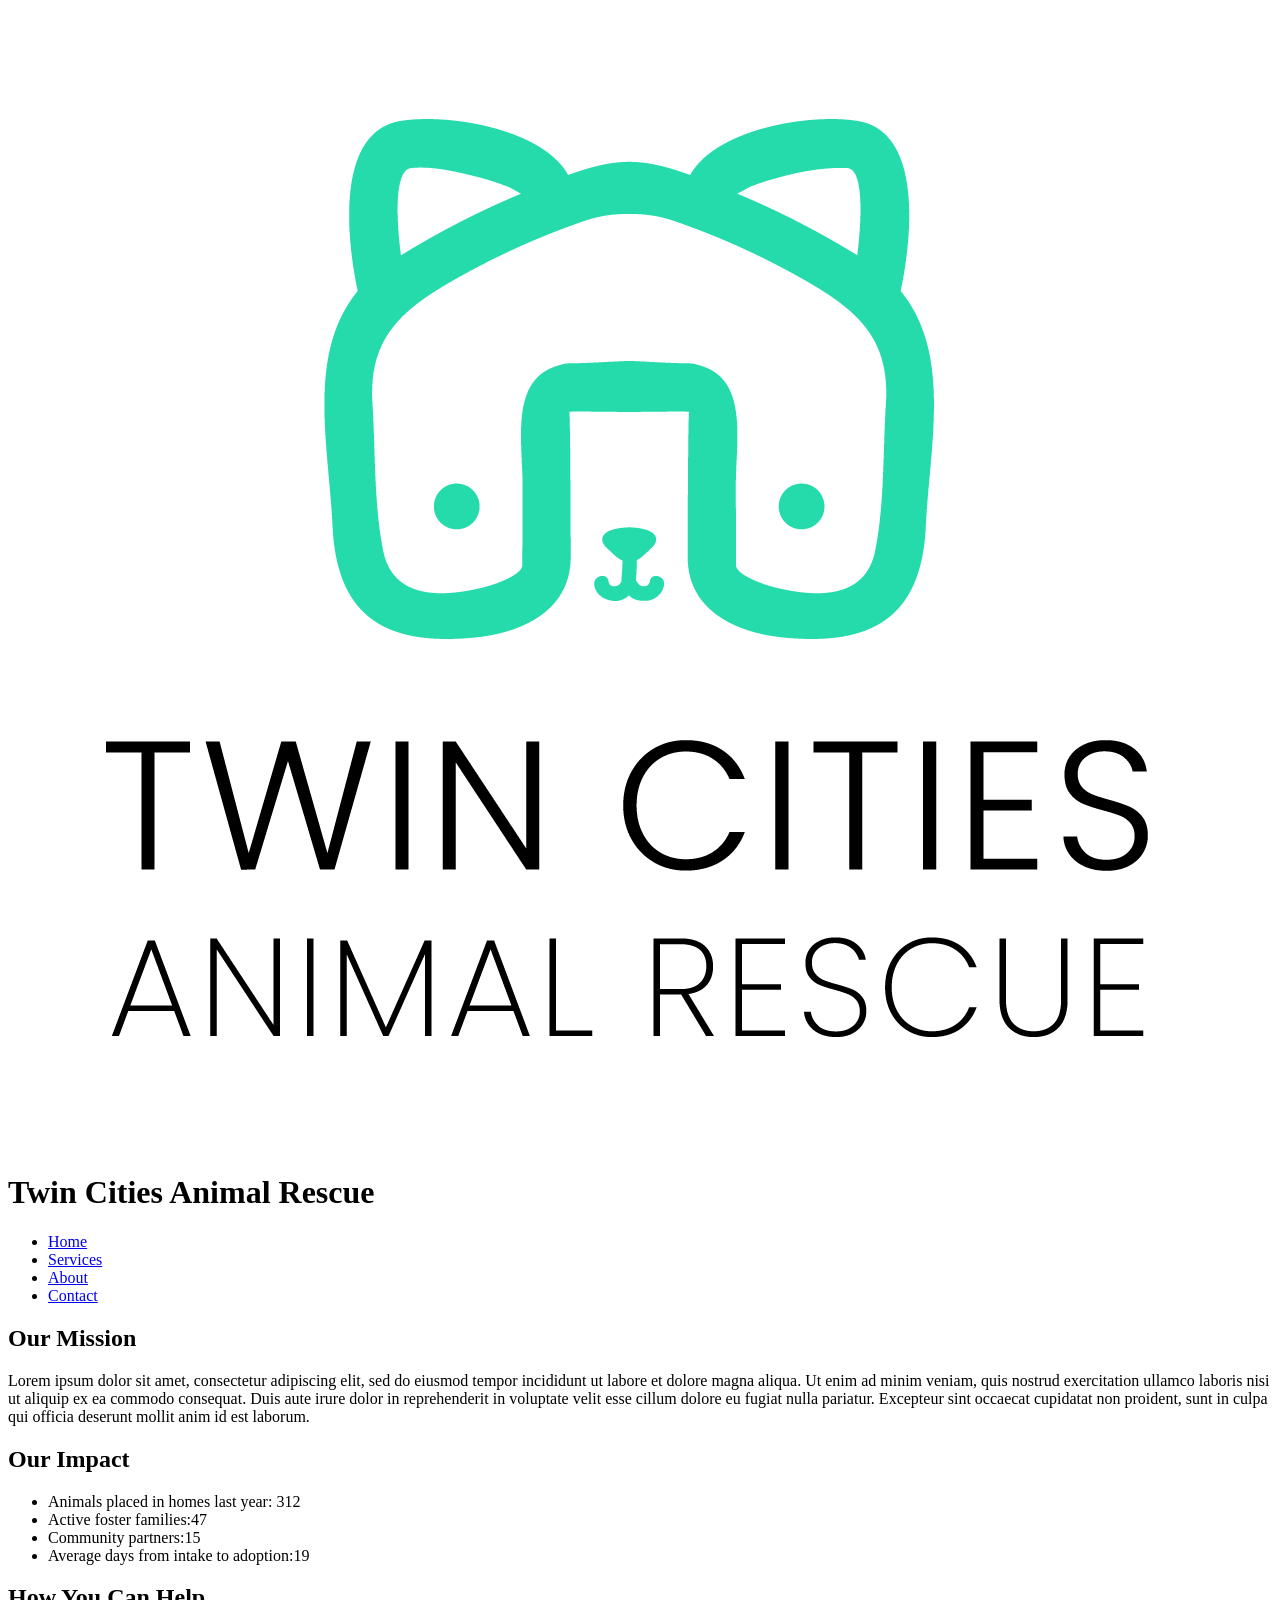
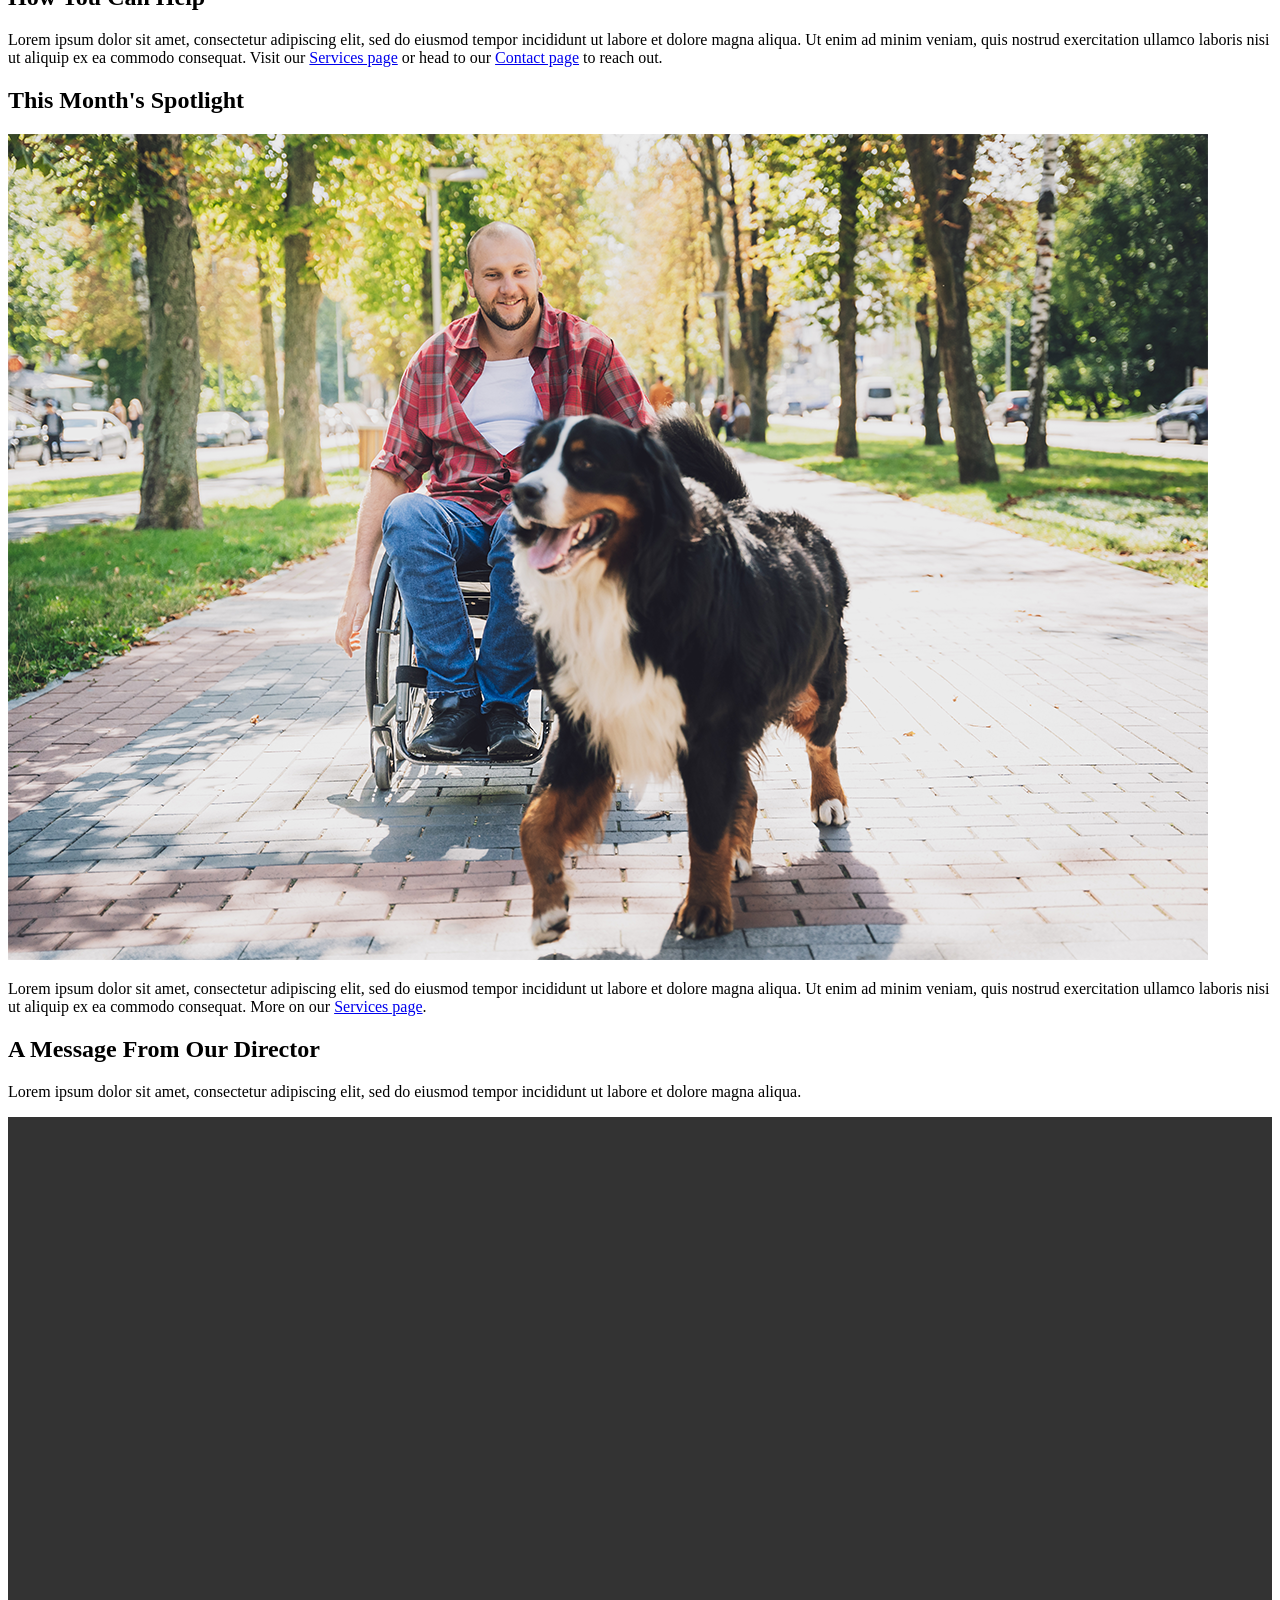
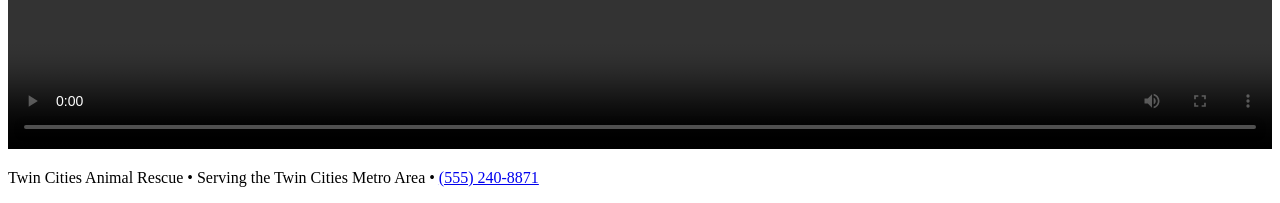
==== index.html @ f247df3c "Add files via upload" ====
<!DOCTYPE html>
<html lang="en">
<head>
    <meta charset="UTF-8">
    <meta name="viewport" content="width=device-width, initial-scale=1.0">
	<link rel="stylesheet" href="style.css">
    <title>Twin Cities Animal Rescue | Home</title>
	<link rel="preconnect" href="https://fonts.googleapis.com">
	<link rel="preconnect" href="https://fonts.gstatic.com" crossorigin>
	<link href="https://fonts.googleapis.com/css2?family=Montserrat:ital,wght@0,100..900;1,100..900&display=swap" rel="stylesheet">
</head>
<body>
    <header>
        <a href="index.html"><img src="images/rescue-logo_c.png" alt="Twin Cities Animal Rescue logo, a dog's head in the shape of a home"></a>
        <h1>Twin Cities Animal Rescue</h1>
        <nav>
            <ul>
                <li><a href="index.html">Home</a></li>
                <li><a href="services.html">Services</a></li>
                <li><a href="about.html">About</a></li>
                <li><a href="contact.html">Contact</a></li>
            </ul>
        </nav>
    </header>

    <main id="home">
        <section>
            <h2>Our Mission</h2>
            <p>Lorem ipsum dolor sit amet, consectetur adipiscing elit, sed do eiusmod tempor incididunt ut labore et dolore magna aliqua. Ut enim ad minim veniam, quis nostrud exercitation ullamco laboris nisi ut aliquip ex ea commodo consequat. Duis aute irure dolor in reprehenderit in voluptate velit esse cillum dolore eu fugiat nulla pariatur. Excepteur sint occaecat cupidatat non proident, sunt in culpa qui officia deserunt mollit anim id est laborum.</p>
        </section>

		<section id="our-impact">
			<h2>Our Impact</h2>
			<ul id="home-column-1">
				<li>Animals placed in homes last year: <span class="number">312</span></li>
				<li>Active foster families:<span class="number">47</span></li>
				<li>Community partners:<span class="number">15</span></li>
				<li>Average days from intake to adoption:<span class="number">19</span></li>
			</ul>
		</section>

		<section>
			<h2>How You Can Help</h2>
			<p>Lorem ipsum dolor sit amet, consectetur adipiscing elit, sed do eiusmod tempor incididunt ut labore et dolore magna aliqua. Ut enim ad minim veniam, quis nostrud exercitation ullamco laboris nisi ut aliquip ex ea commodo consequat. Visit our <a href="services.html">Services page</a> or head to our <a href="contact.html">Contact page</a> to reach out.</p>
		</section>

        <section id="spotlight">
            <h2>This Month's Spotlight</h2>
            <picture>
                <source srcset="images/rescue-feature-large_c.png" media="(min-width: 600px)">
                <img src="images/rescue-feature-small_c.png" alt="A black and white rescued dog with it's owner, a man in a wheelchair">
            </picture>
            <p>Lorem ipsum dolor sit amet, consectetur adipiscing elit, sed do eiusmod tempor incididunt ut labore et dolore magna aliqua. Ut enim ad minim veniam, quis nostrud exercitation ullamco laboris nisi ut aliquip ex ea commodo consequat. More on our <a href="services.html">Services page</a>.</p>
        </section>

        <section>
            <h2>A Message From Our Director</h2>
            <p>Lorem ipsum dolor sit amet, consectetur adipiscing elit, sed do eiusmod tempor incididunt ut labore et dolore magna aliqua.</p>
            <video controls width="100%">
                <source src="media/rescue-message_c.mp4" type="video/mp4">
                Your browser does not support embedded video. You can <a href="media/rescue-message_c.mp4">download the director's message</a> instead, or listen to the <a href="media/rescue-message_c.mp3">audio-only version</a>.
            </video>
        </section>
    </main>

    <footer>
        <p>Twin Cities Animal Rescue • Serving the Twin Cities Metro Area • <a href="tel:5552408871">(555) 240-8871</a></p>
    </footer>

</body>
</html>
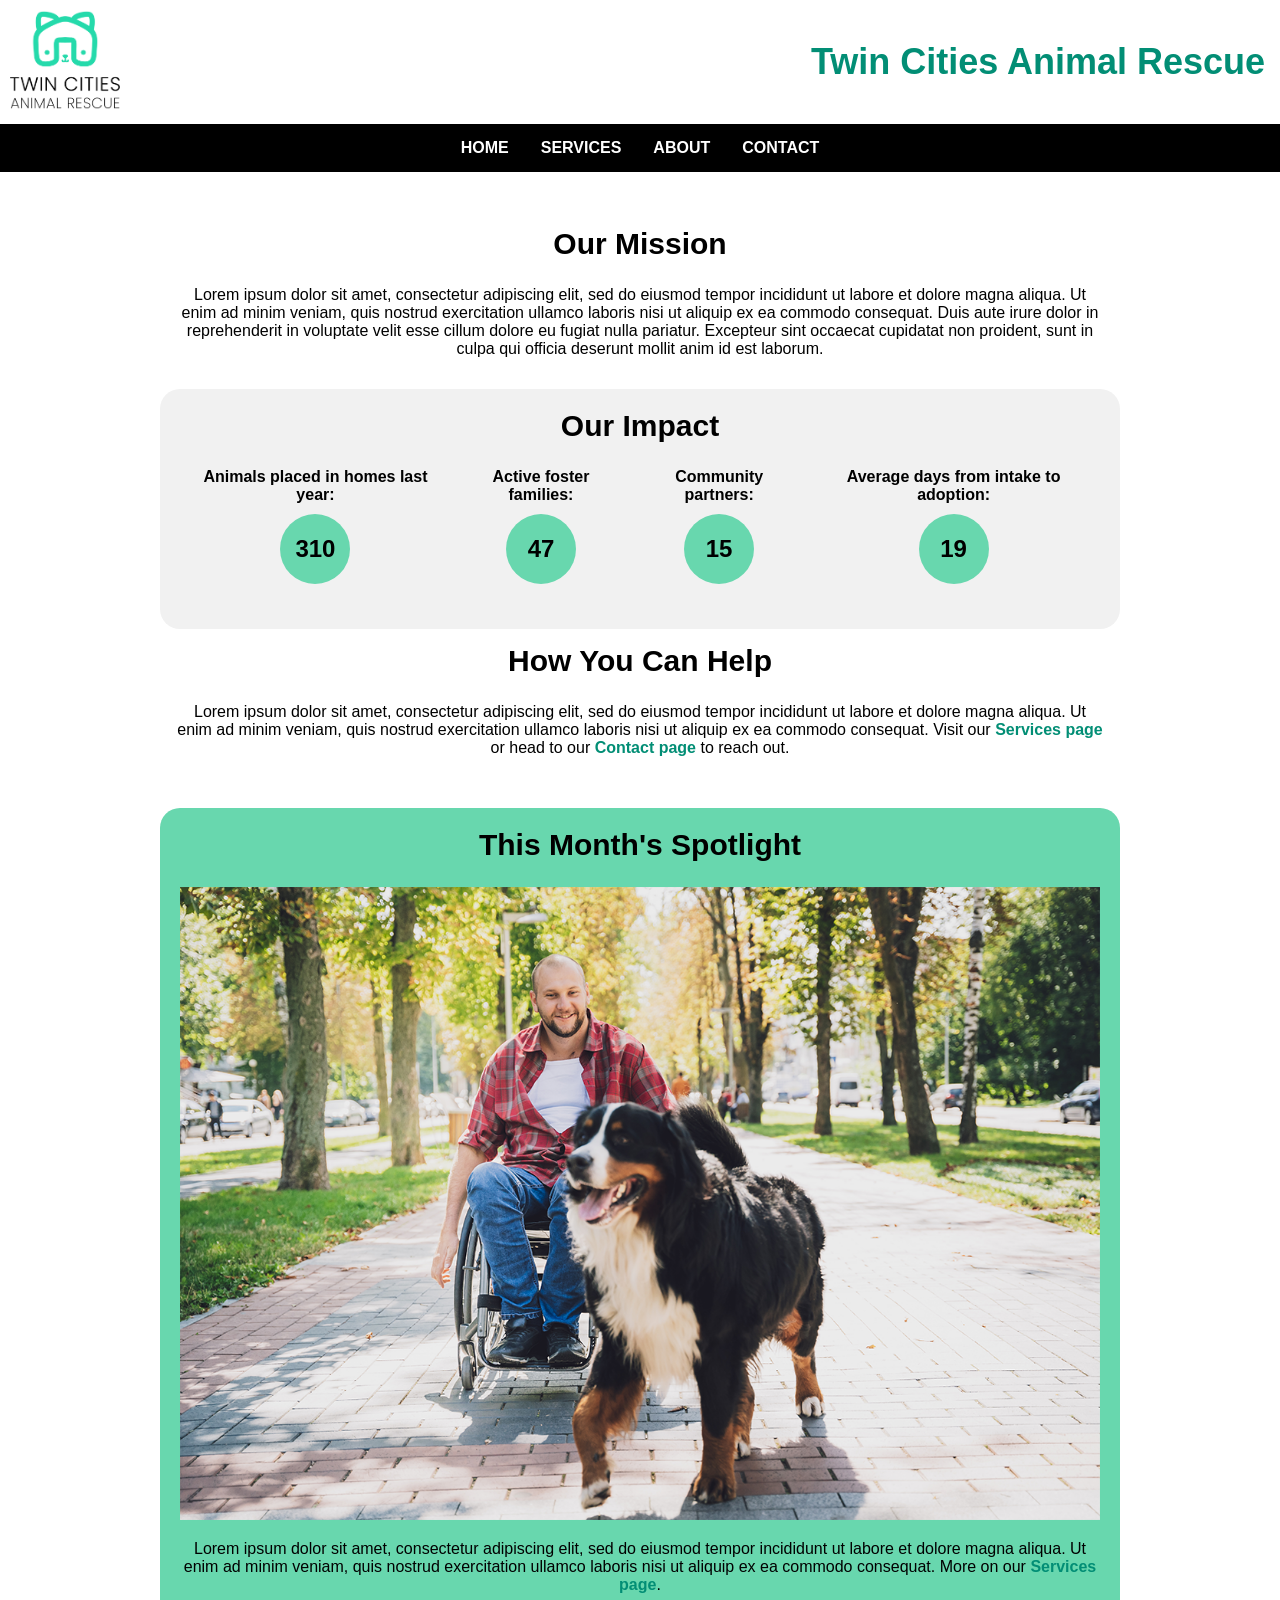
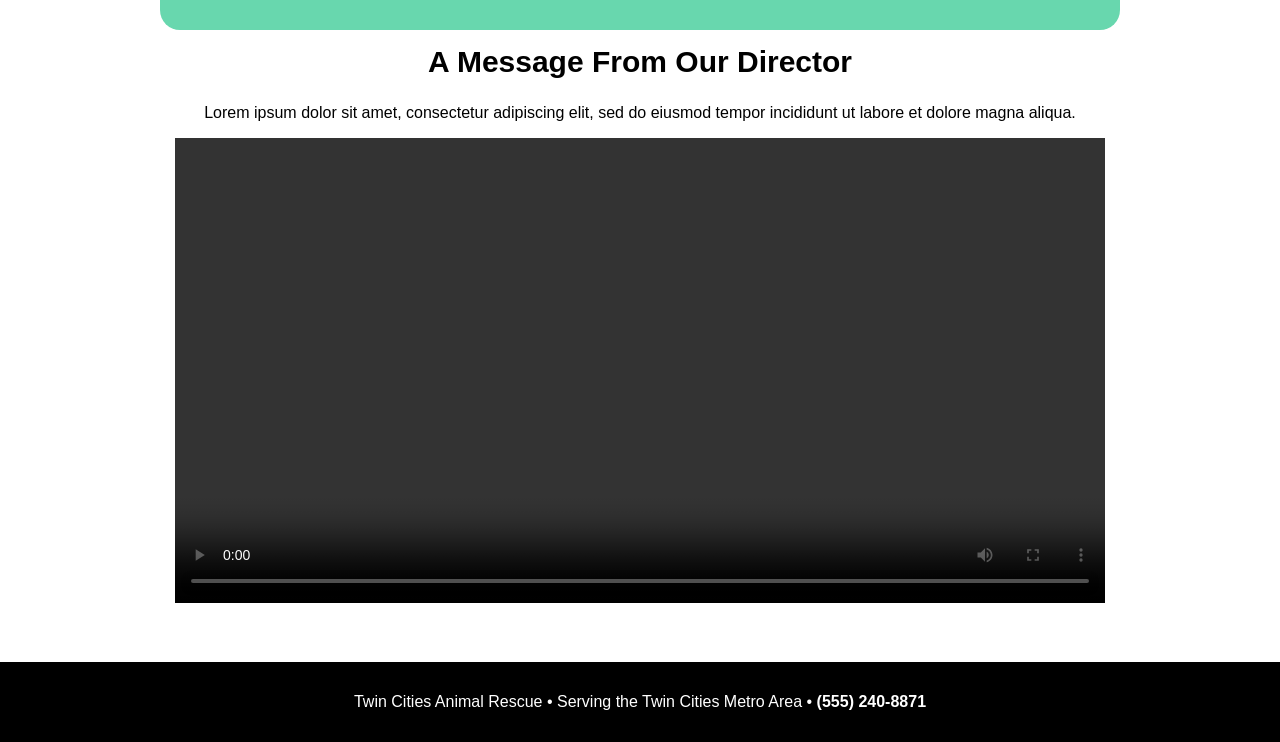
==== commit a222348a: "Add polish transitions, impact counters, favicon, and video cursor" ====
--- a/index.html
+++ b/index.html
@@ -4,6 +4,8 @@
     <meta charset="UTF-8">
     <meta name="viewport" content="width=device-width, initial-scale=1.0">
 	<link rel="stylesheet" href="style.css">
+	<link rel="icon" type="image/png" href="images/favicon.png">
+	<link rel="icon" href="favicon.ico" sizes="any">
     <title>Twin Cities Animal Rescue | Home</title>
 	<link rel="preconnect" href="https://fonts.googleapis.com">
 	<link rel="preconnect" href="https://fonts.gstatic.com" crossorigin>
@@ -66,6 +68,6 @@
     <footer>
         <p>Twin Cities Animal Rescue • Serving the Twin Cities Metro Area • <a href="tel:5552408871">(555) 240-8871</a></p>
     </footer>
-
+    <script src="js/script.js"></script>
 </body>
 </html>
--- a/style.css
+++ b/style.css
@@ -0,0 +1,122 @@
+@charset "UTF-8";
+/* CSS Document */
+
+body { margin: 0; font-family: 'Montserrat', sans-serif; }
+header { display: flex; flex-flow: row wrap; align-items: center; justify-content: space-between; }
+header img { height: 120px; width: auto; }
+section { padding: 15px; text-align: center; }
+nav { width: 100%; background: #000; text-align: center; padding: 15px; }
+nav ul { display: flex; flex-flow: row wrap; justify-content: center; }
+nav li { margin: 0 10px; }
+nav a { color: #fff; text-transform: uppercase; padding: 6px; }
+nav a:hover { color: #68d7ae; }
+ul { list-style: none; margin: 0px; padding: 0px; }
+img { max-width: 100%; }
+footer { background: #000; padding: 15px; color: #fff; text-align: center; }
+footer a { color: #fff; }
+footer a:hover { color: #68d7ae; }
+p { font-size: 16px; }
+a { font-weight: 800; color: #028e75; transition: .3s ease; text-decoration: none; }
+a:hover { color: #000; }
+h1 { font-size: 36px; color: #028e75; padding: 15px; }
+h2 { font-size: 30px; color: #000; margin-top: 0px; }
+legend, h3 { font-size: 24px; color: #000; margin-top: 0px; }
+
+#home-column-1 { display: flex; flex-flow: column; }
+#home-column-1 li { padding: 0 15px 15px; font-weight: 600; }
+#our-impact { padding: 20px; border-radius: 20px; background: #f1f1f1; }
+
+.number { font-weight: 800; margin: 10px auto; padding: 10px; border-radius: 100%; background: #68d7ae; width: 50px; height: 50px; display: flex; justify-content: center; align-items: center; font-size: 24px; }
+
+#spotlight { background: #68d7ae; text-align: center; margin-top: 20px; border-radius: 20px; padding: 20px; }
+
+#services img { border-radius: 100%; border: 10px solid #000; height: 200px; width: auto; }
+#services { display: flex; flex-flow: column; text-align: center; max-width: 960px; margin: 0 auto; padding: 40px; }
+#services section:nth-of-type(3) { background: #f1f1f1; border-radius: 20px; }
+
+figure { margin: 0px; padding: 0px; }
+
+figcaption { font-size: 14px; font-style: italic; }
+
+#core-values { padding: 20px; border-radius: 20px; background: #f1f1f1; }
+#core-values ul { display: flex; flex-flow: column; }
+#core-values li { padding: 0 15px 15px; text-align: center; }
+
+#about { max-width: 960px; margin: 0 auto; padding: 40px; }
+
+#contact { max-width: 960px; margin: 0 auto; padding: 40px; }
+#contact-info { display: flex; flex-flow: column; }
+form { background: #f1f1f1; padding: 20px; border-radius: 20px; width: 100%; }
+form label { font-size: 14px; font-weight: 600; }
+.form-item { display: flex; flex-flow: column; padding: 10px; }
+fieldset { border: 0px; }
+#form-content-1, #form-content-2 { display: flex; flex-flow: column; gap: 15px; }
+
+button[type="submit"] { display: block; margin: 10px auto 0; background: #68d7ae; color: #000; padding: 15px 45px; font-size: 16px; border: 0px; font-family: 'Montserrat', sans-serif; text-transform: uppercase; font-weight: 600; }
+
+.error-message { display: block; color: #b00020; font-size: 14px; font-weight: 600; margin: -5px 0 10px; }
+.form-item .invalid { border: 2px solid #b00020; }
+#form-success { text-align: center; color: #028e75; font-weight: 800; margin-top: 15px; }
+#selector-result { background: #fff; padding: 30px; border-radius: 20px; margin: 20px auto; }
+.selector-buttons .selector-btn { font-size: 16px; color: #fff; background: #888; padding: 10px; margin: 10px; border: 0px; border-radius: 8px; cursor: pointer; }
+.selector-buttons .selector-btn:hover { background: #028e75; }
+.selector-buttons .selector-btn.active { background: #000; }
+.selector-cta { display: inline-block; padding: 15px 45px; background-color: #68d7ae; color: #000; border-radius: 8px; font-size: 16px; }
+.selector-cta:hover { background-color: #028e75; color: #fff; }
+input[type="text"], input[type="email"], select, textarea { border-radius: 4px; font-size: 16px; padding: 10px; border: 1px solid #a1a1a1; margin-bottom: 10px; }
+
+#home { max-width: 960px; margin: 0 auto; padding: 40px; }
+
+#help-selector { width: 100%; min-width: 100%; background: #f1f1f1; margin-bottom: 40px; border-radius: 20px; padding: 30px; box-sizing: border-box; }
+
+#services section:not(#help-selector) { width: 100%; }
+
+select {
+    appearance: none;
+    -webkit-appearance: none;
+    -moz-appearance: none;
+    background-color: #fff;
+    background-image: url("data:image/svg+xml;utf8,<svg xmlns='http://www.w3.org/2000/svg' viewBox='0 0 24 24'><path fill='%23028e75' d='M7 10l5 5 5-5z'/></svg>");
+    background-repeat: no-repeat;
+    background-position: right 12px center;
+    background-size: 16px;
+    padding-right: 36px;
+    cursor: pointer;
+}
+select:focus { outline: 2px solid #028e75; outline-offset: 2px; }
+
+/* larger screens: switch stacked mobile layouts to multi-column (mobile-first) */
+@media (min-width: 768px){
+	#services { flex-flow: row wrap; }
+	#core-values ul, #home-column-1, #contact-info { flex-flow: row; }
+	#form-content-1, #form-content-2 { display: grid; grid-template-columns: 1fr 1fr; }
+	#services section:not(#help-selector) { width: calc(33.33% - 30px); }
+}
+/* polish: transitions, hover and focus states */
+html { scroll-behavior: smooth; }
+
+.selector-buttons .selector-btn, button[type="submit"] { transition: background-color .3s ease, color .3s ease, transform .2s ease; }
+button[type="submit"] { cursor: pointer; }
+button[type="submit"]:hover { background: #028e75; color: #fff; }
+.selector-buttons .selector-btn:active, button[type="submit"]:active, .selector-cta:active { transform: scale(.97); }
+
+input[type="text"], input[type="email"], textarea, select { transition: border-color .3s ease, box-shadow .3s ease; }
+input[type="text"]:focus, input[type="email"]:focus, textarea:focus { outline: none; border-color: #028e75; box-shadow: 0 0 0 3px rgba(2, 142, 117, .25); }
+.form-item .invalid:focus { border-color: #b00020; box-shadow: 0 0 0 3px rgba(176, 0, 32, .2); }
+
+a:focus-visible, button:focus-visible { outline: 3px solid #028e75; outline-offset: 3px; }
+nav a:focus-visible, footer a:focus-visible { outline-color: #68d7ae; }
+
+#services img { transition: transform .3s ease; }
+#services img:hover { transform: scale(1.04); }
+
+/* new selector results and form messages slide in */
+@keyframes slide-up { from { transform: translateY(8px); } to { transform: translateY(0); } }
+#selector-result > *, .error-message, #form-success { animation: slide-up .3s ease both; }
+
+@media (prefers-reduced-motion: reduce) {
+	html { scroll-behavior: auto; }
+	*, *::before, *::after { animation: none !important; transition: none !important; }
+}
+
+video { cursor: pointer; }
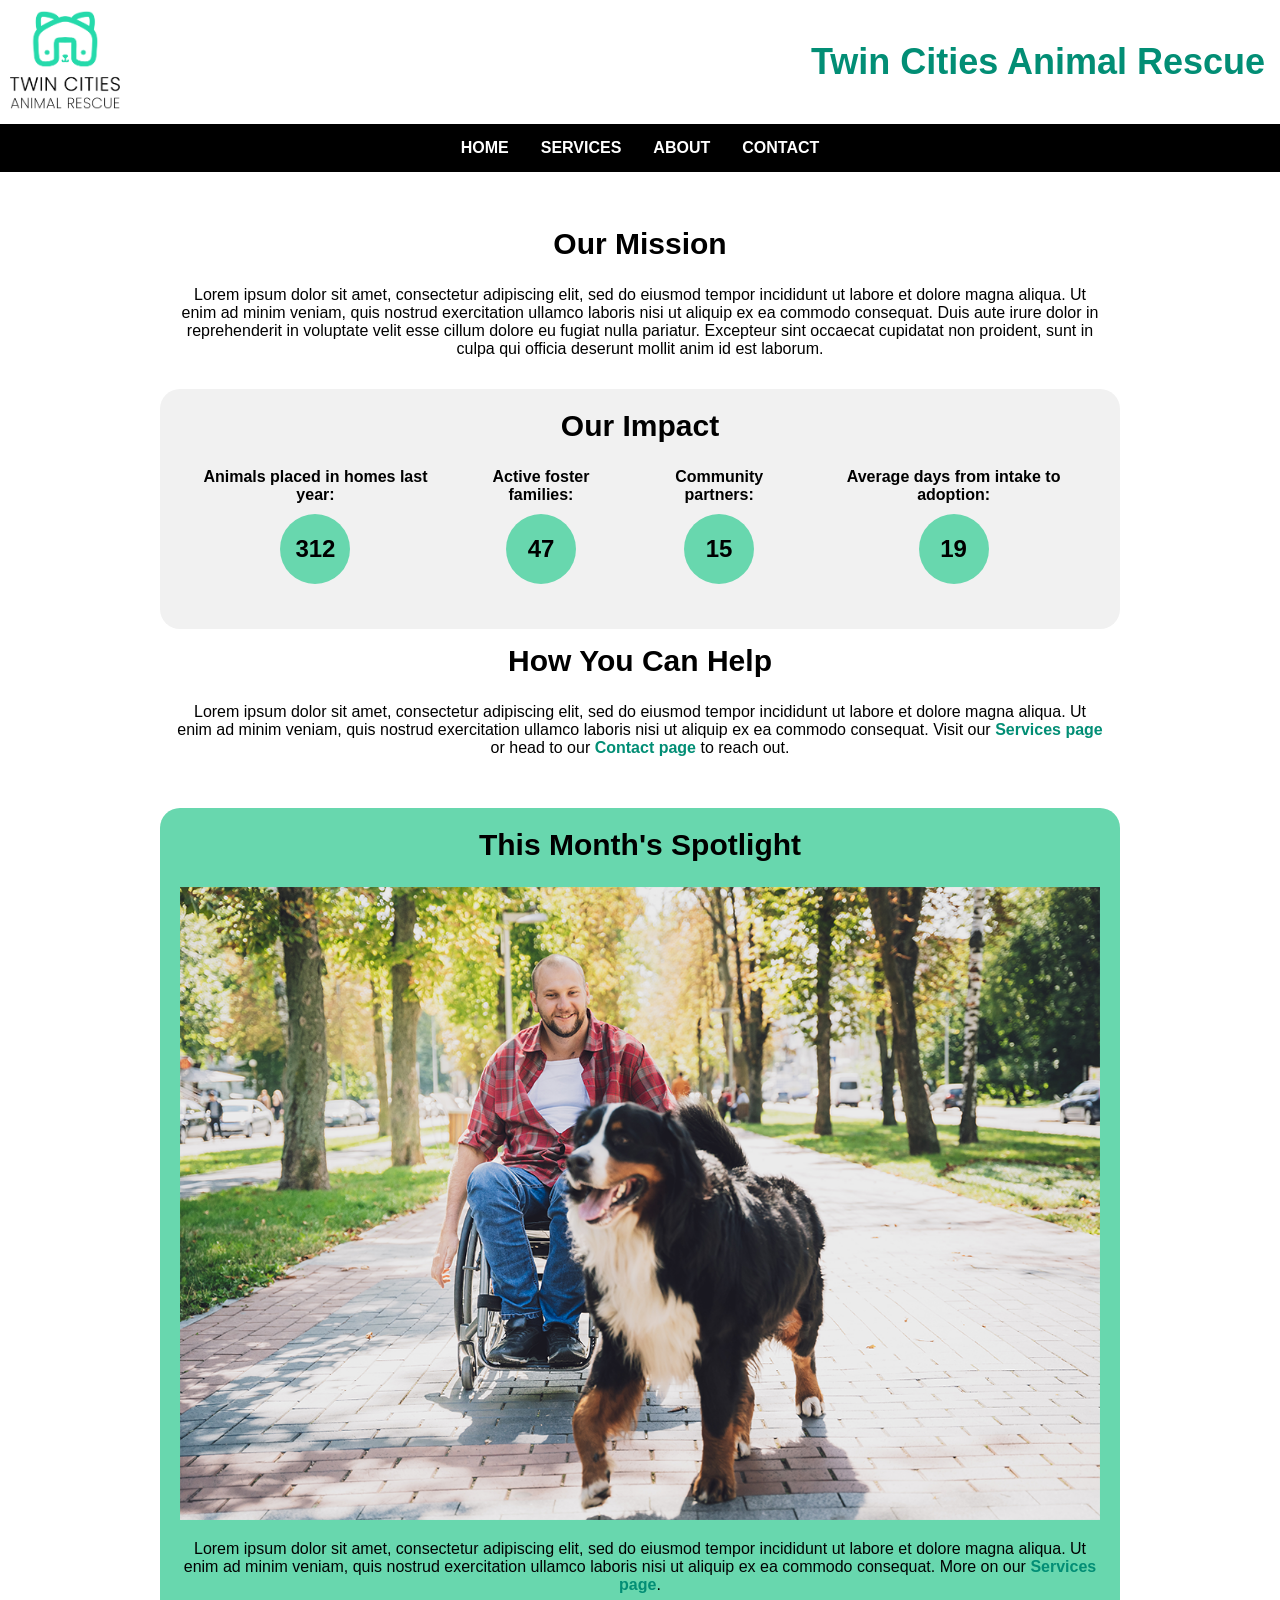
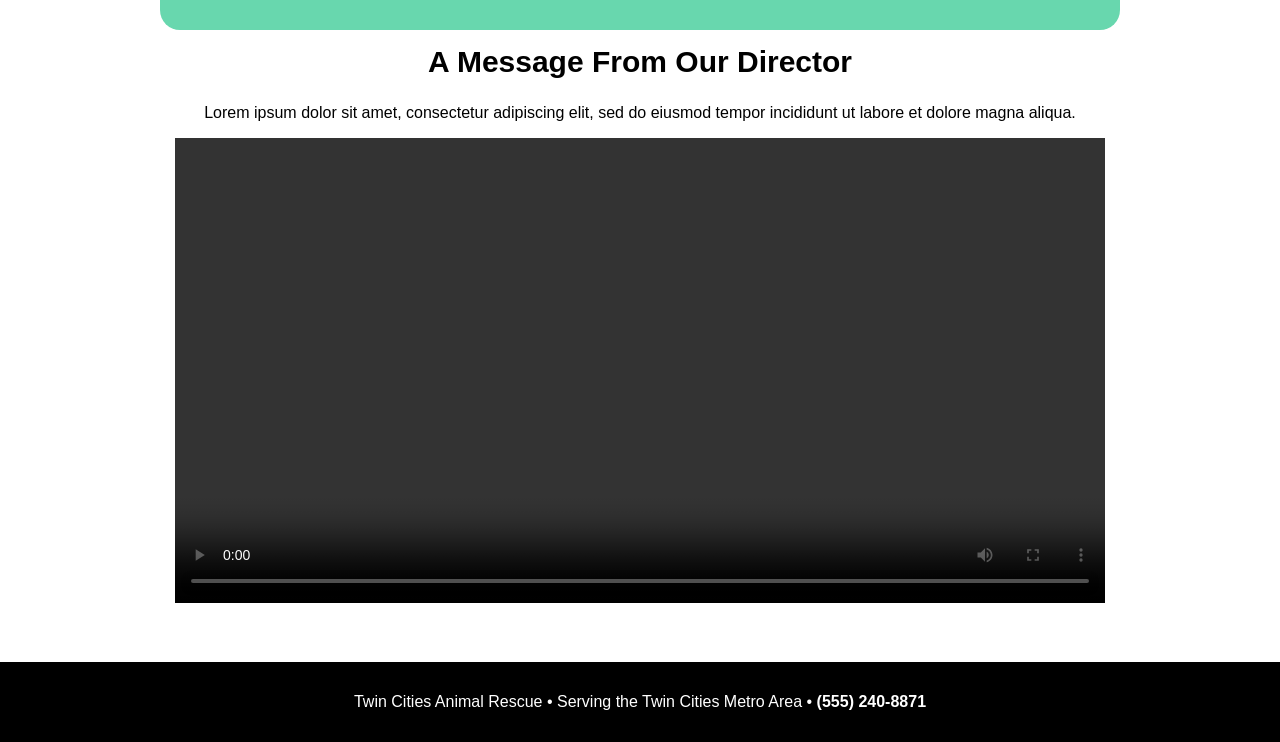
==== commit c163fe26: "Revert polish changes" ====
--- a/index.html
+++ b/index.html
@@ -4,8 +4,6 @@
     <meta charset="UTF-8">
     <meta name="viewport" content="width=device-width, initial-scale=1.0">
 	<link rel="stylesheet" href="style.css">
-	<link rel="icon" type="image/png" href="images/favicon.png">
-	<link rel="icon" href="favicon.ico" sizes="any">
     <title>Twin Cities Animal Rescue | Home</title>
 	<link rel="preconnect" href="https://fonts.googleapis.com">
 	<link rel="preconnect" href="https://fonts.gstatic.com" crossorigin>
@@ -68,6 +66,6 @@
     <footer>
         <p>Twin Cities Animal Rescue • Serving the Twin Cities Metro Area • <a href="tel:5552408871">(555) 240-8871</a></p>
     </footer>
-    <script src="js/script.js"></script>
+
 </body>
 </html>
--- a/style.css
+++ b/style.css
@@ -91,32 +91,4 @@
 	#core-values ul, #home-column-1, #contact-info { flex-flow: row; }
 	#form-content-1, #form-content-2 { display: grid; grid-template-columns: 1fr 1fr; }
 	#services section:not(#help-selector) { width: calc(33.33% - 30px); }
-}
-/* polish: transitions, hover and focus states */
-html { scroll-behavior: smooth; }
-
-.selector-buttons .selector-btn, button[type="submit"] { transition: background-color .3s ease, color .3s ease, transform .2s ease; }
-button[type="submit"] { cursor: pointer; }
-button[type="submit"]:hover { background: #028e75; color: #fff; }
-.selector-buttons .selector-btn:active, button[type="submit"]:active, .selector-cta:active { transform: scale(.97); }
-
-input[type="text"], input[type="email"], textarea, select { transition: border-color .3s ease, box-shadow .3s ease; }
-input[type="text"]:focus, input[type="email"]:focus, textarea:focus { outline: none; border-color: #028e75; box-shadow: 0 0 0 3px rgba(2, 142, 117, .25); }
-.form-item .invalid:focus { border-color: #b00020; box-shadow: 0 0 0 3px rgba(176, 0, 32, .2); }
-
-a:focus-visible, button:focus-visible { outline: 3px solid #028e75; outline-offset: 3px; }
-nav a:focus-visible, footer a:focus-visible { outline-color: #68d7ae; }
-
-#services img { transition: transform .3s ease; }
-#services img:hover { transform: scale(1.04); }
-
-/* new selector results and form messages slide in */
-@keyframes slide-up { from { transform: translateY(8px); } to { transform: translateY(0); } }
-#selector-result > *, .error-message, #form-success { animation: slide-up .3s ease both; }
-
-@media (prefers-reduced-motion: reduce) {
-	html { scroll-behavior: auto; }
-	*, *::before, *::after { animation: none !important; transition: none !important; }
-}
-
-video { cursor: pointer; }
+}
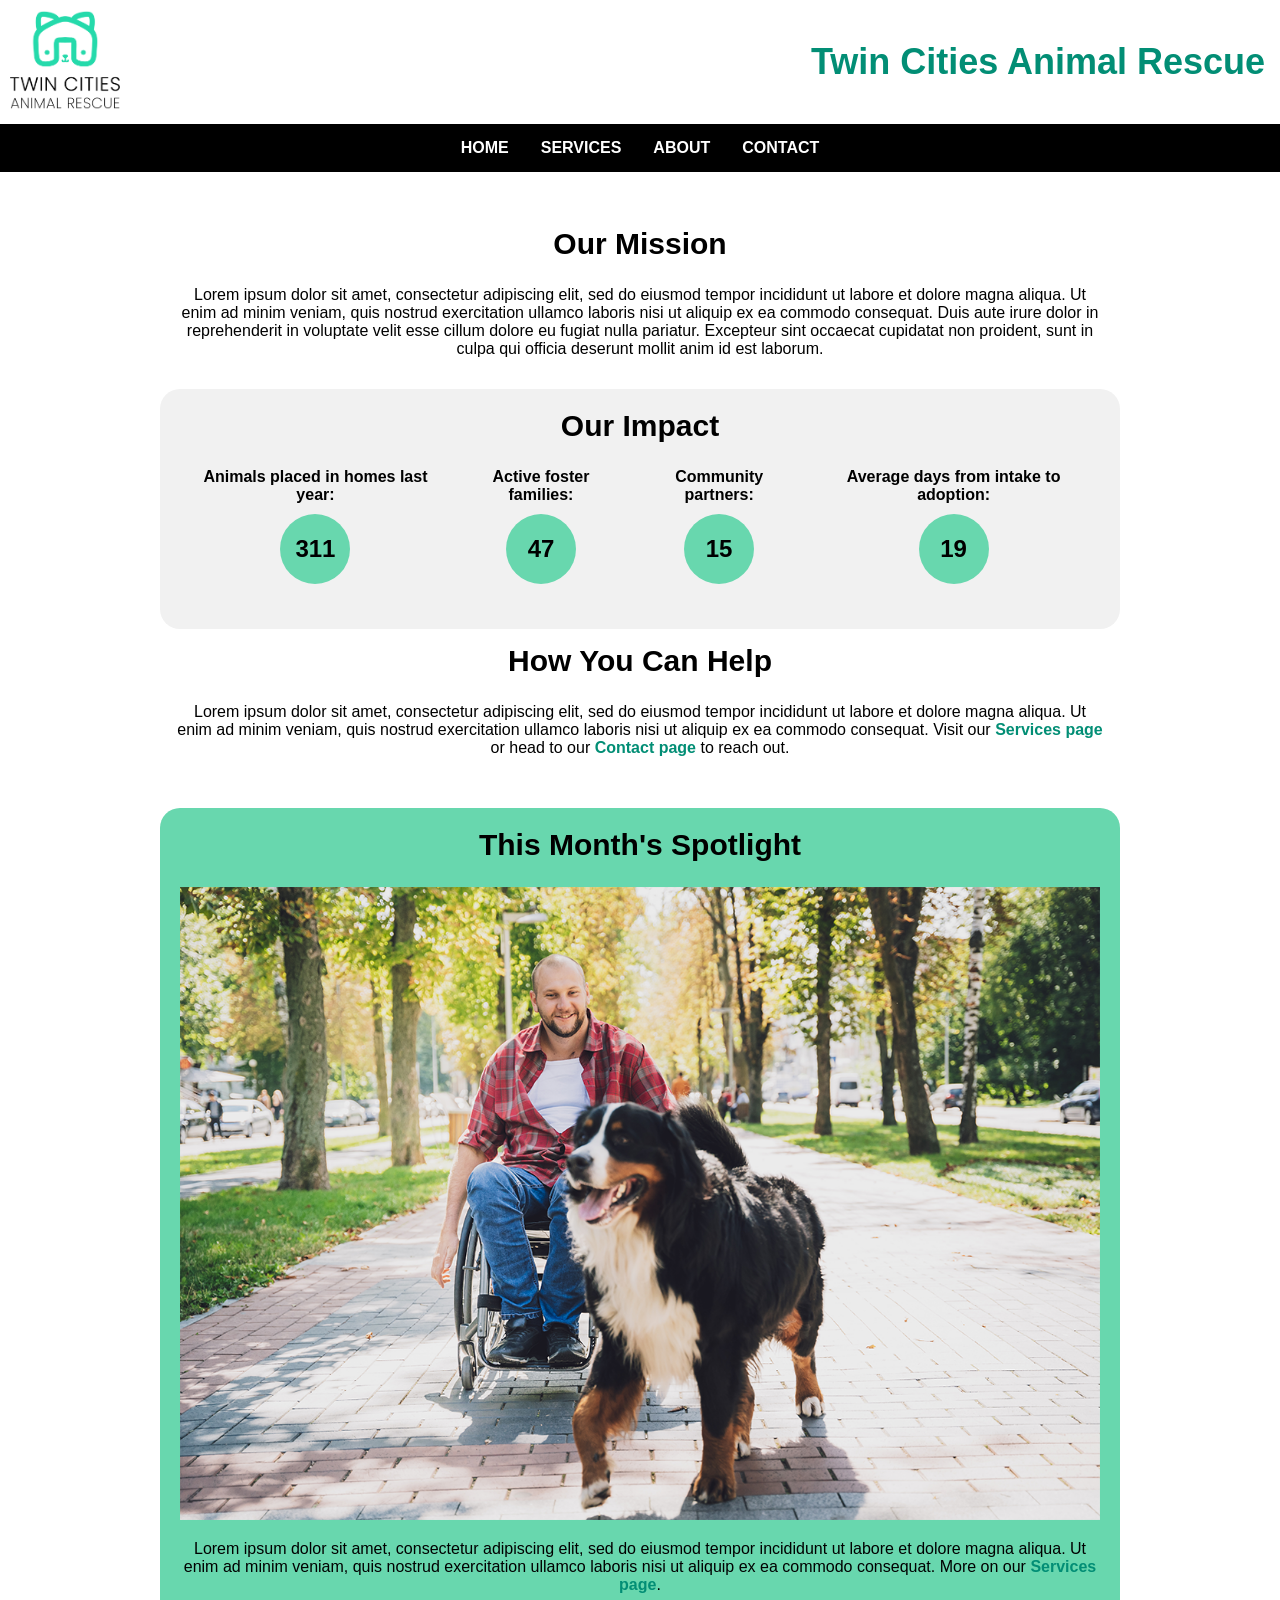
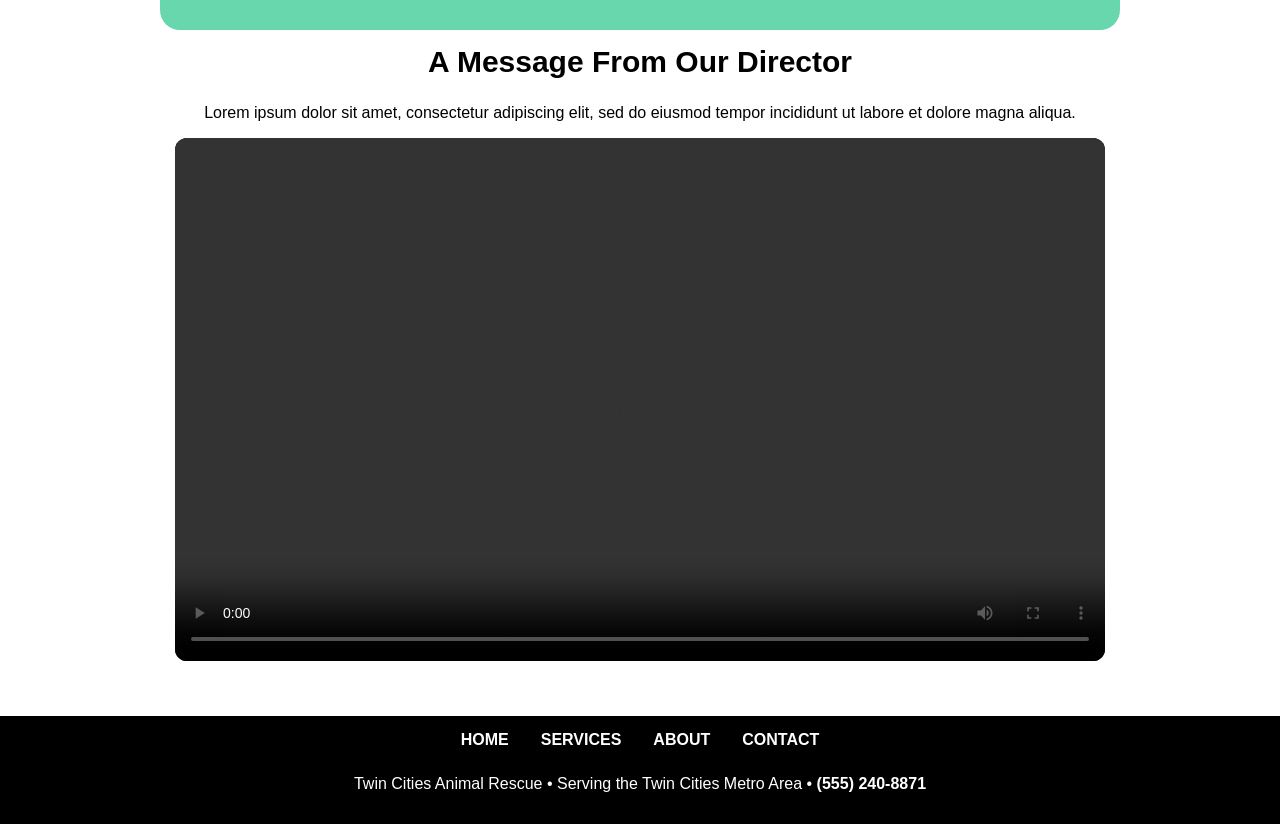
==== commit 4d0257c8: "Add count-up impact numbers, footer nav, mobile hamburger menu, and video background" ====
--- a/index.html
+++ b/index.html
@@ -13,7 +13,7 @@
     <header>
         <a href="index.html"><img src="images/rescue-logo_c.png" alt="Twin Cities Animal Rescue logo, a dog's head in the shape of a home"></a>
         <h1>Twin Cities Animal Rescue</h1>
-        <nav>
+        <nav aria-label="Main">
             <ul>
                 <li><a href="index.html">Home</a></li>
                 <li><a href="services.html">Services</a></li>
@@ -48,7 +48,7 @@
             <h2>This Month's Spotlight</h2>
             <picture>
                 <source srcset="images/rescue-feature-large_c.png" media="(min-width: 600px)">
-                <img src="images/rescue-feature-small_c.png" alt="A black and white rescued dog with it's owner, a man in a wheelchair">
+                <img src="images/rescue-feature-small_c.png" alt="A black and white rescued dog with its owner, a man in a wheelchair">
             </picture>
             <p>Lorem ipsum dolor sit amet, consectetur adipiscing elit, sed do eiusmod tempor incididunt ut labore et dolore magna aliqua. Ut enim ad minim veniam, quis nostrud exercitation ullamco laboris nisi ut aliquip ex ea commodo consequat. More on our <a href="services.html">Services page</a>.</p>
         </section>
@@ -56,7 +56,7 @@
         <section>
             <h2>A Message From Our Director</h2>
             <p>Lorem ipsum dolor sit amet, consectetur adipiscing elit, sed do eiusmod tempor incididunt ut labore et dolore magna aliqua.</p>
-            <video controls width="100%">
+            <video controls preload="metadata">
                 <source src="media/rescue-message_c.mp4" type="video/mp4">
                 Your browser does not support embedded video. You can <a href="media/rescue-message_c.mp4">download the director's message</a> instead, or listen to the <a href="media/rescue-message_c.mp3">audio-only version</a>.
             </video>
@@ -64,8 +64,17 @@
     </main>
 
     <footer>
+        <nav class="footer-nav" aria-label="Footer">
+            <ul>
+                <li><a href="index.html">Home</a></li>
+                <li><a href="services.html">Services</a></li>
+                <li><a href="about.html">About</a></li>
+                <li><a href="contact.html">Contact</a></li>
+            </ul>
+        </nav>
         <p>Twin Cities Animal Rescue • Serving the Twin Cities Metro Area • <a href="tel:5552408871">(555) 240-8871</a></p>
     </footer>
 
+    <script src="js/script.js"></script>
 </body>
 </html>
--- a/style.css
+++ b/style.css
@@ -34,6 +34,8 @@
 #services { display: flex; flex-flow: column; text-align: center; max-width: 960px; margin: 0 auto; padding: 40px; }
 #services section:nth-of-type(3) { background: #f1f1f1; border-radius: 20px; }
 
+video { display: block; width: 100%; aspect-ratio: 16 / 9; background: #000; border-radius: 12px; }
+
 figure { margin: 0px; padding: 0px; }
 
 figcaption { font-size: 14px; font-style: italic; }
@@ -58,9 +60,11 @@
 .form-item .invalid { border: 2px solid #b00020; }
 #form-success { text-align: center; color: #028e75; font-weight: 800; margin-top: 15px; }
 #selector-result { background: #fff; padding: 30px; border-radius: 20px; margin: 20px auto; }
-.selector-buttons .selector-btn { font-size: 16px; color: #fff; background: #888; padding: 10px; margin: 10px; border: 0px; border-radius: 8px; cursor: pointer; }
+.selector-buttons .selector-btn { font-size: 16px; color: #fff; background: #595959; padding: 10px; margin: 10px; border: 0px; border-radius: 8px; cursor: pointer; }
 .selector-buttons .selector-btn:hover { background: #028e75; }
 .selector-buttons .selector-btn.active { background: #000; }
+.selector-btn:focus-visible, nav a:focus-visible, a:focus-visible, button:focus-visible { outline: 3px solid #028e75; outline-offset: 3px; }
+nav a:focus-visible, footer a:focus-visible { outline-color: #68d7ae; }
 .selector-cta { display: inline-block; padding: 15px 45px; background-color: #68d7ae; color: #000; border-radius: 8px; font-size: 16px; }
 .selector-cta:hover { background-color: #028e75; color: #fff; }
 input[type="text"], input[type="email"], select, textarea { border-radius: 4px; font-size: 16px; padding: 10px; border: 1px solid #a1a1a1; margin-bottom: 10px; }
@@ -85,10 +89,32 @@
 }
 select:focus { outline: 2px solid #028e75; outline-offset: 2px; }
 
+/* footer navigation: stacked on mobile, horizontal on larger screens */
+.footer-nav { padding: 0 0 10px; }
+.footer-nav ul { flex-flow: column; align-items: center; gap: 4px; }
+.footer-nav li { margin: 0; }
+
+/* hamburger menu button (created by script.js) */
+.menu-toggle { display: none; background: none; border: 2px solid #028e75; border-radius: 8px; padding: 10px; margin: 0 15px 15px; cursor: pointer; flex-flow: column; gap: 5px; }
+.menu-toggle span { display: block; width: 24px; height: 3px; background: #028e75; border-radius: 2px; transition: transform .3s ease, opacity .3s ease; }
+.menu-toggle.open span:nth-child(1) { transform: translateY(8px) rotate(45deg); }
+.menu-toggle.open span:nth-child(2) { opacity: 0; }
+.menu-toggle.open span:nth-child(3) { transform: translateY(-8px) rotate(-45deg); }
+
+@media (max-width: 767px){
+	.menu-toggle { display: flex; }
+	header nav.menu-ready { display: none; }
+	header nav.menu-ready.open { display: block; }
+	header nav.menu-ready ul { flex-flow: column; align-items: center; gap: 8px; }
+	header nav.menu-ready li { margin: 0; }
+}
+
 /* larger screens: switch stacked mobile layouts to multi-column (mobile-first) */
 @media (min-width: 768px){
 	#services { flex-flow: row wrap; }
 	#core-values ul, #home-column-1, #contact-info { flex-flow: row; }
+	.footer-nav ul { flex-flow: row; justify-content: center; gap: 0; }
+	.footer-nav li { margin: 0 10px; }
 	#form-content-1, #form-content-2 { display: grid; grid-template-columns: 1fr 1fr; }
 	#services section:not(#help-selector) { width: calc(33.33% - 30px); }
 }
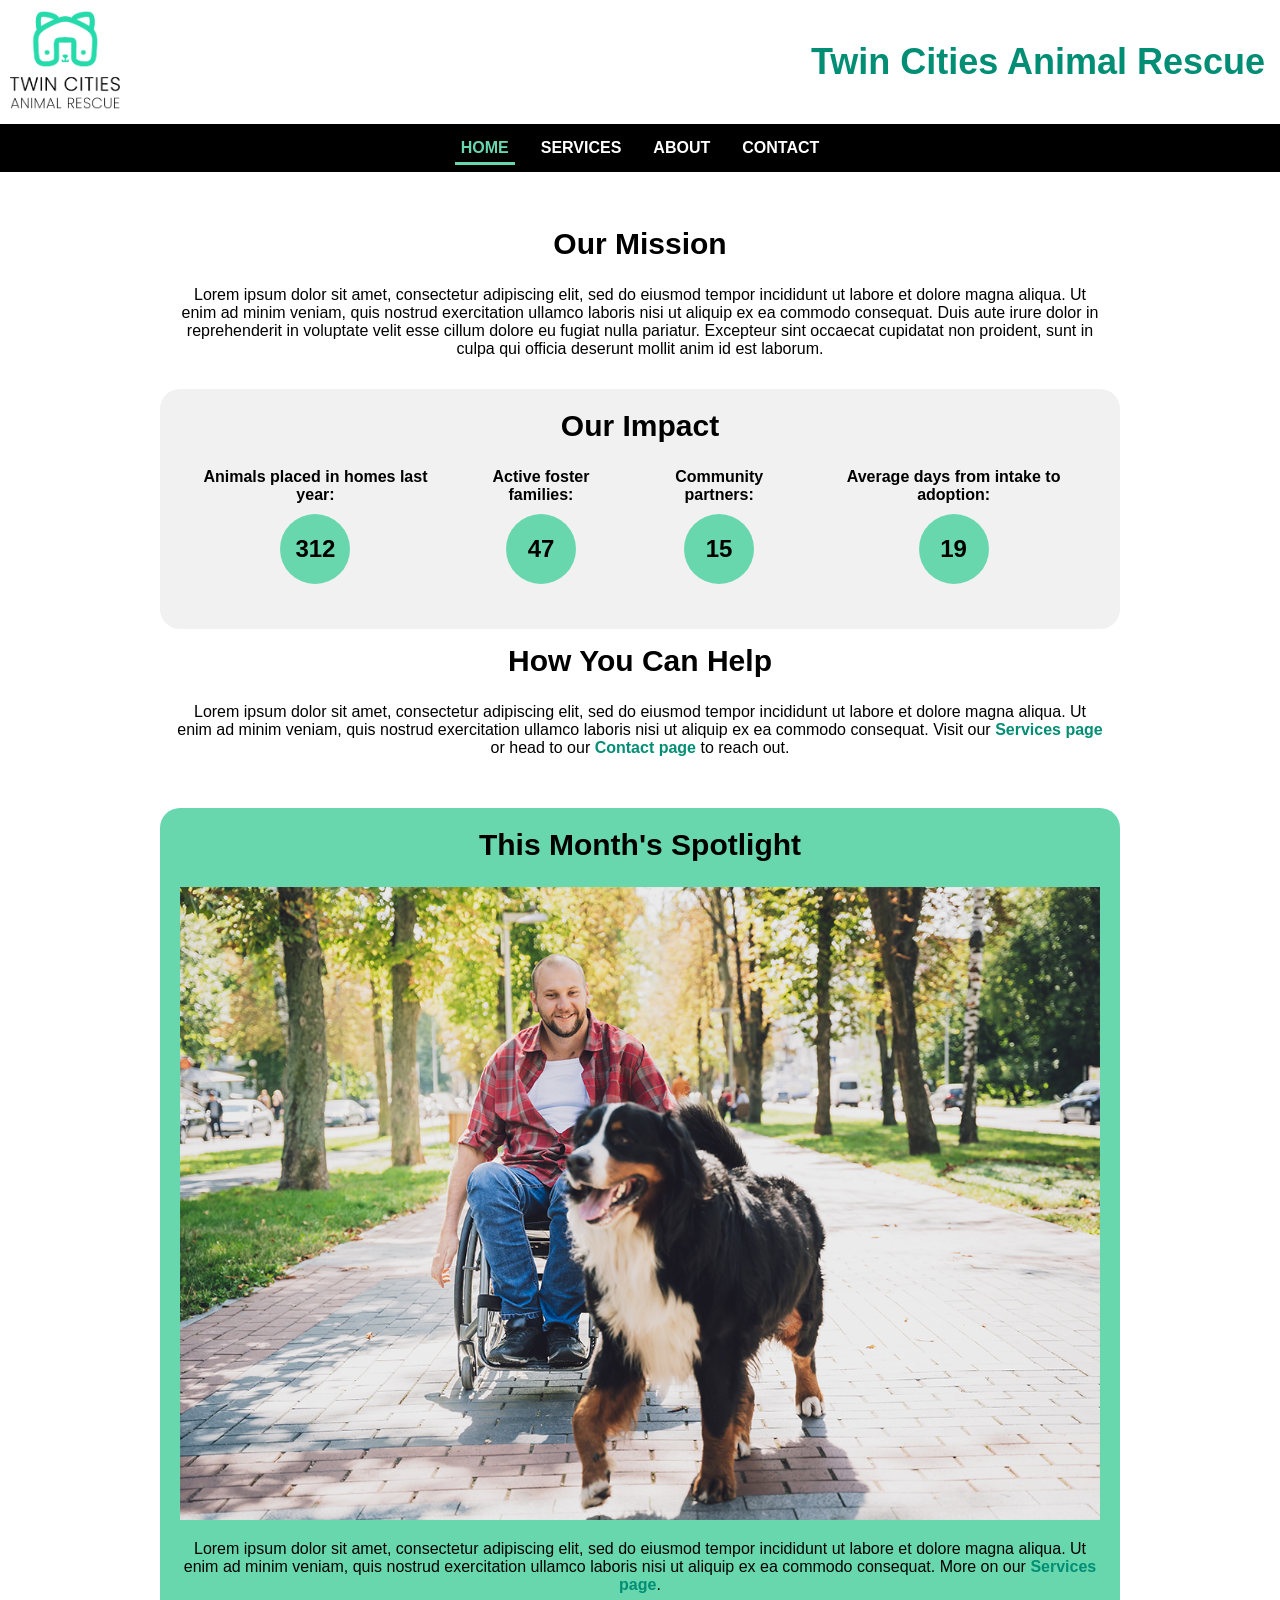
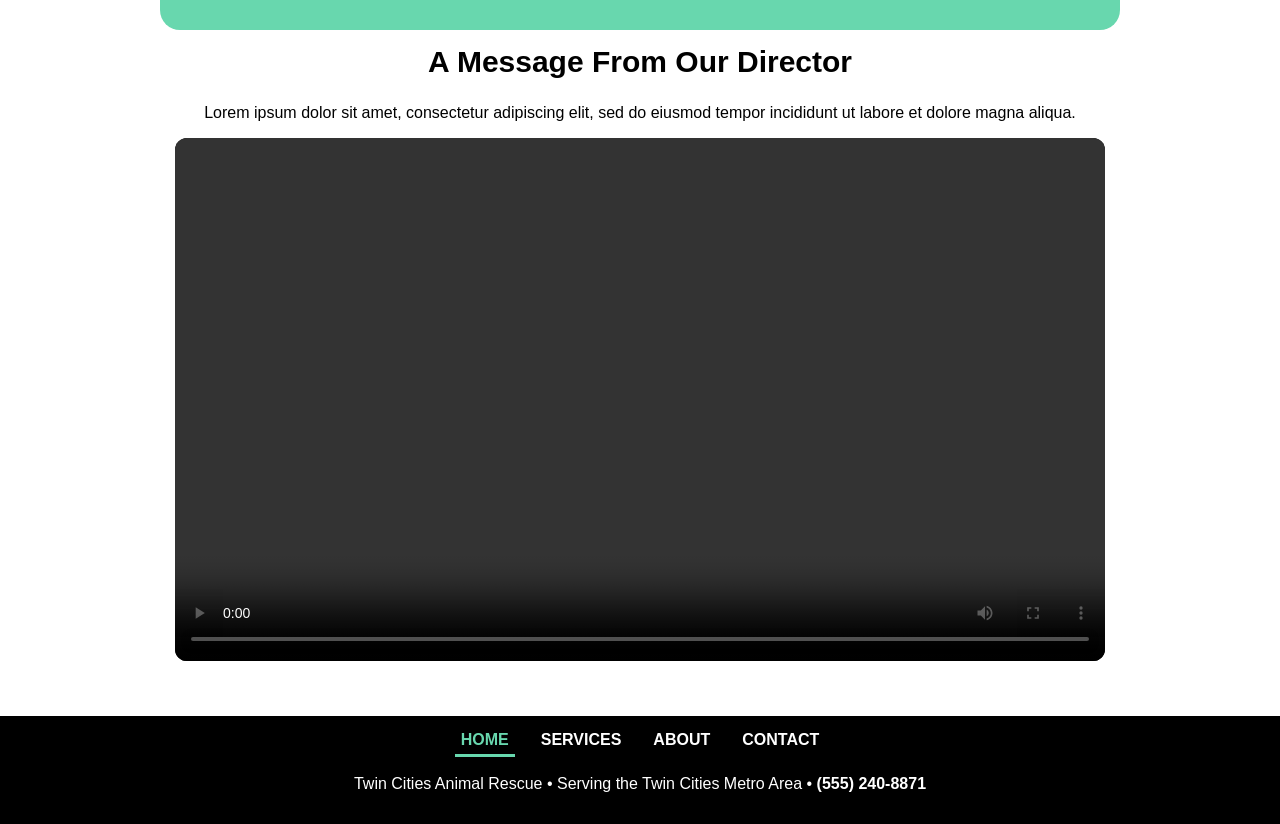
==== commit a9fb4efb: "Add favicon and current page highlight in navigation" ====
--- a/index.html
+++ b/index.html
@@ -3,6 +3,8 @@
 <head>
     <meta charset="UTF-8">
     <meta name="viewport" content="width=device-width, initial-scale=1.0">
+	<link rel="icon" type="image/png" href="images/favicon.png">
+	<link rel="apple-touch-icon" href="images/apple-touch-icon.png">
 	<link rel="stylesheet" href="style.css">
     <title>Twin Cities Animal Rescue | Home</title>
 	<link rel="preconnect" href="https://fonts.googleapis.com">
@@ -15,7 +17,7 @@
         <h1>Twin Cities Animal Rescue</h1>
         <nav aria-label="Main">
             <ul>
-                <li><a href="index.html">Home</a></li>
+                <li><a href="index.html" aria-current="page">Home</a></li>
                 <li><a href="services.html">Services</a></li>
                 <li><a href="about.html">About</a></li>
                 <li><a href="contact.html">Contact</a></li>
@@ -66,7 +68,7 @@
     <footer>
         <nav class="footer-nav" aria-label="Footer">
             <ul>
-                <li><a href="index.html">Home</a></li>
+                <li><a href="index.html" aria-current="page">Home</a></li>
                 <li><a href="services.html">Services</a></li>
                 <li><a href="about.html">About</a></li>
                 <li><a href="contact.html">Contact</a></li>
--- a/style.css
+++ b/style.css
@@ -10,6 +10,7 @@
 nav li { margin: 0 10px; }
 nav a { color: #fff; text-transform: uppercase; padding: 6px; }
 nav a:hover { color: #68d7ae; }
+nav a[aria-current="page"] { color: #68d7ae; border-bottom: 3px solid #68d7ae; }
 ul { list-style: none; margin: 0px; padding: 0px; }
 img { max-width: 100%; }
 footer { background: #000; padding: 15px; color: #fff; text-align: center; }
@@ -102,7 +103,9 @@
 .menu-toggle.open span:nth-child(3) { transform: translateY(-8px) rotate(-45deg); }
 
 @media (max-width: 767px){
-	.menu-toggle { display: flex; }
+	header { flex-flow: column; align-items: center; justify-content: center; }
+	header h1 { text-align: center; margin: 0; padding: 10px 15px 15px; }
+	.menu-toggle { display: flex; margin: 0 auto 15px; }
 	header nav.menu-ready { display: none; }
 	header nav.menu-ready.open { display: block; }
 	header nav.menu-ready ul { flex-flow: column; align-items: center; gap: 8px; }
